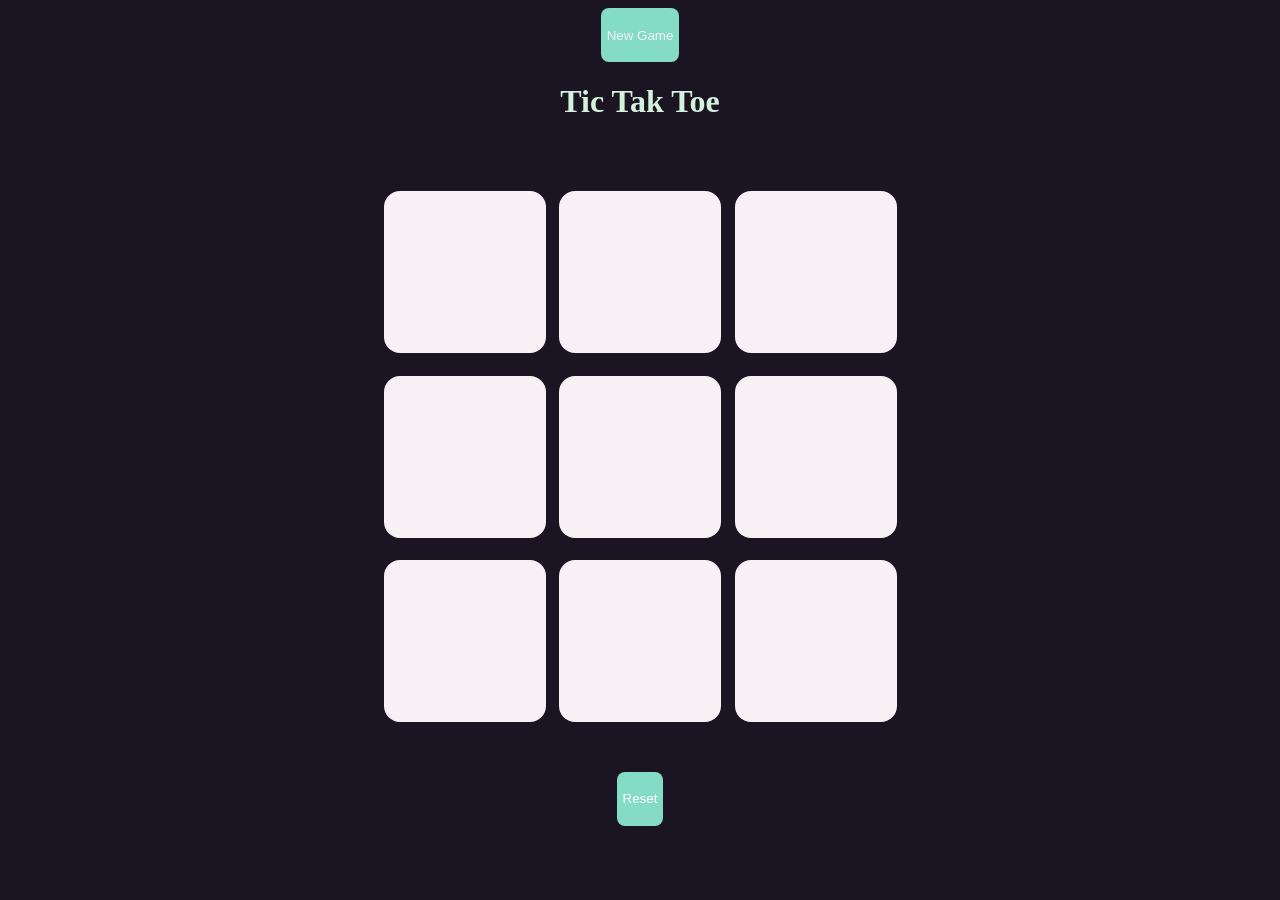
==== index.html @ e727a4c4 "done" ====
<!DOCTYPE html>
<html lang="en">
<head>
    <meta charset="UTF-8">
    <meta name="viewport" content="width=device-width, initial-scale=1.0">
    <link rel="stylesheet" href="style.css">
    <title>Tic Tak Toe</title>
</head>
<body>
    <div id="winner-id" class="winner-button hide">
        <p id="result">Winner </p>
    </div>
    <div>
        <button id="new-btn">New Game</button>
    </div>
    <h1>Tic Tak Toe</h1>
    <div id="container">
        <div id="game">
            <button class="box"></button>
            <button class="box"></button>
            <button class="box"></button>
            <button class="box"></button>
            <button class="box"></button>
            <button class="box"></button>
            <button class="box"></button>
            <button class="box"></button>
            <button class="box"></button>
        </div>
    </div>
    <button id="reset-btn">Reset</button>
    <script src="script.js"></script>
</body>
</html>
---- style.css ----
#box{
    margin: 2px;
}
body{
    background-color: #1A1423;
    text-align: center;
}
h1{
    color: #D4F2DB;
}
#container{
    height: 70vmin;
    display: flex;
    justify-content: center;
    align-items: center;
    gap: 1.5vmin;
}
#game{
    height: 60vmin;
    width: 60vmin;
    display: flex;
    flex-wrap: wrap;
    justify-content: center;
    align-items: center;
    gap: 1.5vmin;
}
.box{
    height: 18vmin;
    width: 18vmin;
    border-radius: 1rem;
    border: none;
    font-size: 8vmin;
    background-color: #F7F0F5;
    color: #0A2342
}
#new-btn{
    background-color: #84DCC6;
    color: #F7F0F5;
    border: none;
    height: 6vmin;
    border-radius: 0.5rem;
}
#reset-btn{
    background-color: #84DCC6;
    color: white;
    border: none;
    height: 6vmin;
    border-radius: 0.5rem;
}
#winner-id{
    color:#F7F0F5;
    font-size: 4vmin;
    border: 1px solid;
    border-radius: 1rem;
    width: fit-content;
    padding: 1.5vmin;
    margin: 2vmin auto;
}
.hide{
    display: none
}
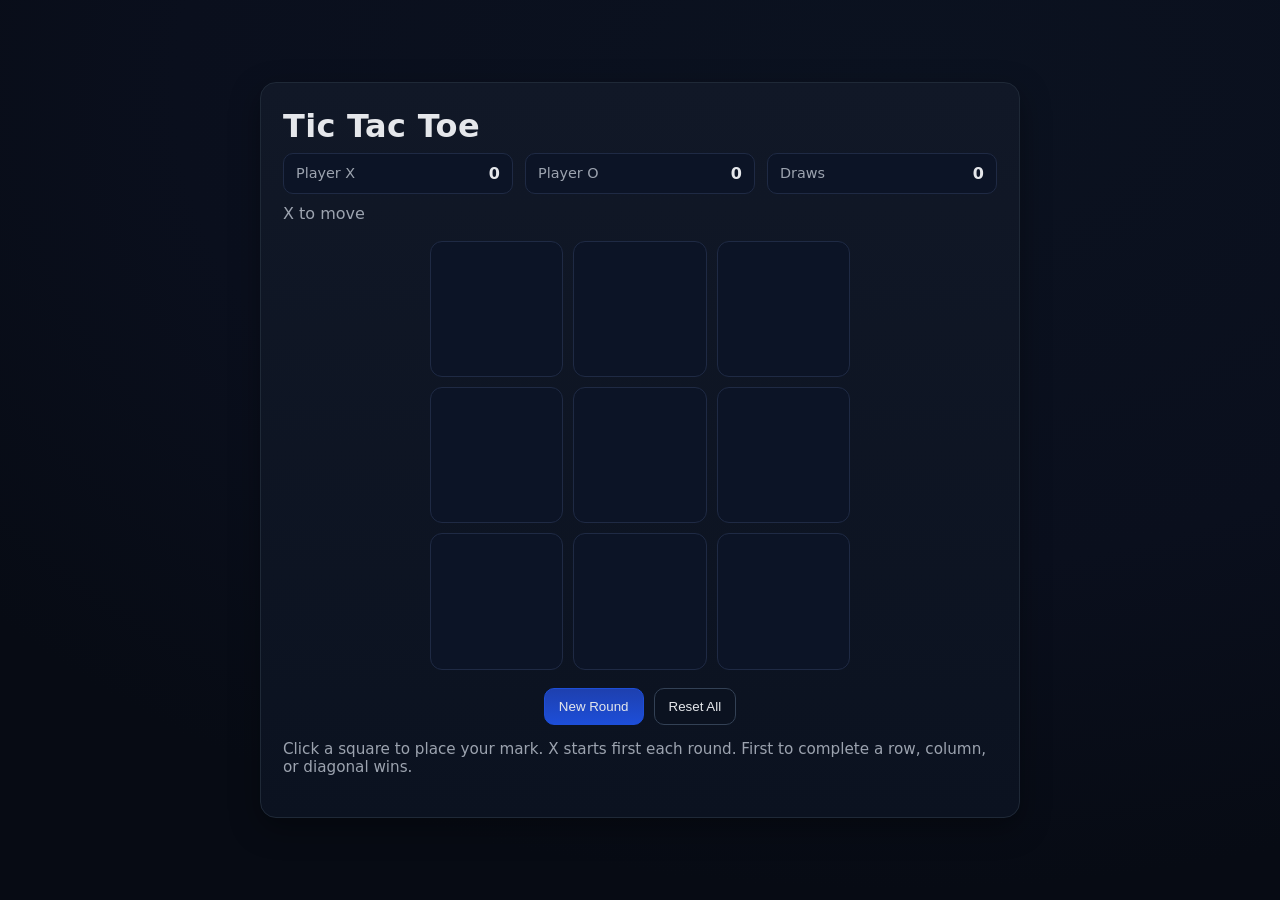
==== commit 36983448: "update" ====
--- a/index.html
+++ b/index.html
@@ -1,33 +1,57 @@
-<!DOCTYPE html>
+<!doctype html>
 <html lang="en">
-<head>
-    <meta charset="UTF-8">
-    <meta name="viewport" content="width=device-width, initial-scale=1.0">
-    <link rel="stylesheet" href="style.css">
-    <title>Tic Tak Toe</title>
-</head>
-<body>
-    <div id="winner-id" class="winner-button hide">
-        <p id="result">Winner </p>
-    </div>
-    <div>
-        <button id="new-btn">New Game</button>
-    </div>
-    <h1>Tic Tak Toe</h1>
-    <div id="container">
-        <div id="game">
-            <button class="box"></button>
-            <button class="box"></button>
-            <button class="box"></button>
-            <button class="box"></button>
-            <button class="box"></button>
-            <button class="box"></button>
-            <button class="box"></button>
-            <button class="box"></button>
-            <button class="box"></button>
+  <head>
+    <meta charset="utf-8" />
+    <meta name="viewport" content="width=device-width, initial-scale=1" />
+    <title>Tic Tac Toe</title>
+    <link rel="stylesheet" href="style.css" />
+  </head>
+  <body>
+    <main class="container">
+      <h1 class="app-title">Tic Tac Toe</h1>
+
+      <section class="scoreboard" aria-label="Scoreboard">
+        <div class="score">
+          <span class="label">Player X</span>
+          <span id="scoreX" class="value">0</span>
         </div>
-    </div>
-    <button id="reset-btn">Reset</button>
-    <script src="script.js"></script>
-</body>
-</html>+        <div class="score">
+          <span class="label">Player O</span>
+          <span id="scoreO" class="value">0</span>
+        </div>
+        <div class="score">
+          <span class="label">Draws</span>
+          <span id="scoreDraw" class="value">0</span>
+        </div>
+      </section>
+
+      <p id="statusText" class="status" role="status" aria-live="polite">X to move</p>
+
+      <div id="board" class="board" role="grid" aria-label="Tic Tac Toe board">
+        <button class="cell" role="gridcell" aria-label="Cell 1, empty" data-cell-index="0"></button>
+        <button class="cell" role="gridcell" aria-label="Cell 2, empty" data-cell-index="1"></button>
+        <button class="cell" role="gridcell" aria-label="Cell 3, empty" data-cell-index="2"></button>
+        <button class="cell" role="gridcell" aria-label="Cell 4, empty" data-cell-index="3"></button>
+        <button class="cell" role="gridcell" aria-label="Cell 5, empty" data-cell-index="4"></button>
+        <button class="cell" role="gridcell" aria-label="Cell 6, empty" data-cell-index="5"></button>
+        <button class="cell" role="gridcell" aria-label="Cell 7, empty" data-cell-index="6"></button>
+        <button class="cell" role="gridcell" aria-label="Cell 8, empty" data-cell-index="7"></button>
+        <button class="cell" role="gridcell" aria-label="Cell 9, empty" data-cell-index="8"></button>
+      </div>
+
+      <div class="controls">
+        <button id="newRoundBtn" class="btn primary" type="button">New Round</button>
+        <button id="resetGameBtn" class="btn" type="button" title="Reset everything (scores and board)">Reset All</button>
+      </div>
+
+      <footer class="help">
+        <p>
+          Click a square to place your mark. X starts first each round. First to
+          complete a row, column, or diagonal wins.
+        </p>
+      </footer>
+    </main>
+
+    <script defer src="script.js"></script>
+  </body>
+  </html>
--- a/style.css
+++ b/style.css
@@ -1,61 +1,171 @@
-#box{
-    margin: 2px;
+:root {
+  --bg: #0f172a;
+  --panel: #111827;
+  --panel-2: #0b1220;
+  --text: #e5e7eb;
+  --muted: #9ca3af;
+  --primary: #2563eb;
+  --accent: #10b981;
+  --danger: #ef4444;
+  --shadow: 0 10px 30px rgba(0, 0, 0, 0.35);
 }
-body{
-    background-color: #1A1423;
-    text-align: center;
+
+* {
+  box-sizing: border-box;
 }
-h1{
-    color: #D4F2DB;
+
+html, body {
+  height: 100%;
 }
-#container{
-    height: 70vmin;
-    display: flex;
-    justify-content: center;
-    align-items: center;
-    gap: 1.5vmin;
+
+body {
+  margin: 0;
+  font-family: ui-sans-serif, system-ui, -apple-system, Segoe UI, Roboto, Ubuntu,
+    Cantarell, Noto Sans, Helvetica, Arial, "Apple Color Emoji",
+    "Segoe UI Emoji";
+  background: radial-gradient(1200px 800px at 70% 10%, #0b1220, #0a0f1d 60%, #070b14);
+  color: var(--text);
+  display: grid;
+  place-items: center;
 }
-#game{
-    height: 60vmin;
-    width: 60vmin;
-    display: flex;
-    flex-wrap: wrap;
-    justify-content: center;
-    align-items: center;
-    gap: 1.5vmin;
+
+.container {
+  width: min(92vw, 760px);
+  margin: 32px auto;
+  background: linear-gradient(180deg, var(--panel), var(--panel-2));
+  border: 1px solid #1f2937;
+  border-radius: 16px;
+  padding: 24px 22px 26px;
+  box-shadow: var(--shadow);
 }
-.box{
-    height: 18vmin;
-    width: 18vmin;
-    border-radius: 1rem;
-    border: none;
-    font-size: 8vmin;
-    background-color: #F7F0F5;
-    color: #0A2342
+
+.app-title {
+  margin: 0 0 8px;
+  font-weight: 800;
+  letter-spacing: 0.3px;
 }
-#new-btn{
-    background-color: #84DCC6;
-    color: #F7F0F5;
-    border: none;
-    height: 6vmin;
-    border-radius: 0.5rem;
+
+.scoreboard {
+  display: grid;
+  grid-template-columns: repeat(3, 1fr);
+  gap: 12px;
+  margin-bottom: 10px;
 }
-#reset-btn{
-    background-color: #84DCC6;
-    color: white;
-    border: none;
-    height: 6vmin;
-    border-radius: 0.5rem;
+
+.score {
+  background: #0c1426;
+  border: 1px solid #1f2a44;
+  border-radius: 10px;
+  padding: 10px 12px;
+  display: flex;
+  align-items: center;
+  justify-content: space-between;
 }
-#winner-id{
-    color:#F7F0F5;
-    font-size: 4vmin;
-    border: 1px solid;
-    border-radius: 1rem;
-    width: fit-content;
-    padding: 1.5vmin;
-    margin: 2vmin auto;
+
+.score .label {
+  color: var(--muted);
+  font-size: 0.9rem;
 }
-.hide{
-    display: none
-}+
+.score .value {
+  font-weight: 700;
+}
+
+.status {
+  margin: 8px 0 18px;
+  color: var(--muted);
+}
+
+.board {
+  width: min(92vw, 420px);
+  margin: 0 auto 18px;
+  display: grid;
+  grid-template-columns: repeat(3, 1fr);
+  gap: 10px;
+}
+
+.cell {
+  position: relative;
+  display: grid;
+  place-items: center;
+  height: 0;
+  padding-bottom: 100%;
+  border-radius: 12px;
+  border: 1px solid #1f2a44;
+  background: #0c1426;
+  color: var(--text);
+  font-size: clamp(2.6rem, 9vw, 3.6rem);
+  font-weight: 800;
+  cursor: pointer;
+  transition: transform 120ms ease, background 120ms ease, border-color 120ms;
+}
+
+.cell:hover {
+  transform: translateY(-2px);
+  border-color: #2d3b63;
+  background: #0e1830;
+}
+
+.cell:disabled {
+  cursor: default;
+}
+
+.cell.mark-x {
+  color: var(--primary);
+  text-shadow: 0 4px 14px rgba(37, 99, 235, 0.35);
+}
+
+.cell.mark-o {
+  color: var(--accent);
+  text-shadow: 0 4px 14px rgba(16, 185, 129, 0.35);
+}
+
+.cell.win {
+  outline: 2px solid #fbbf24;
+  box-shadow: inset 0 0 0 2px #f59e0b, 0 0 0 4px rgba(245, 158, 11, 0.15);
+}
+
+.cell:focus-visible {
+  outline: 2px solid #94a3b8;
+  outline-offset: 2px;
+}
+
+.controls {
+  display: flex;
+  gap: 10px;
+  justify-content: center;
+}
+
+.btn {
+  appearance: none;
+  border: 1px solid #334155;
+  background: #0b1220;
+  color: var(--text);
+  padding: 10px 14px;
+  border-radius: 10px;
+  cursor: pointer;
+  transition: background 160ms ease, transform 120ms ease;
+}
+
+.btn:hover {
+  background: #0e1830;
+}
+
+.btn:active {
+  transform: translateY(1px);
+}
+
+.btn.primary {
+  border-color: #1d4ed8;
+  background: linear-gradient(180deg, #1e40af, #1d4ed8);
+}
+
+.btn.primary:hover {
+  background: linear-gradient(180deg, #1e3a8a, #1e40af);
+}
+
+.help {
+  margin-top: 14px;
+  color: var(--muted);
+  font-size: 0.95rem;
+}
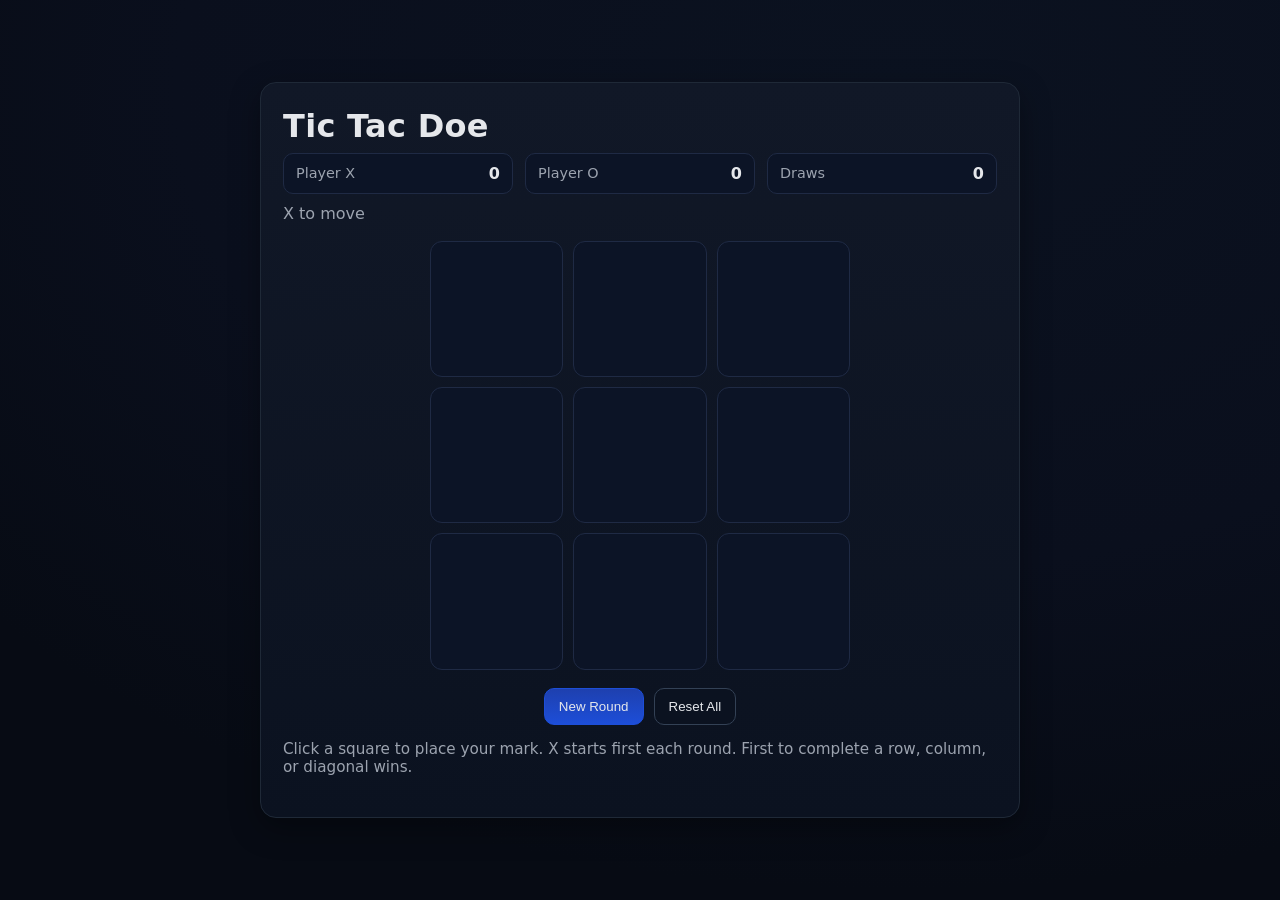
==== commit eac498f0: "tic-tak-doe" ====
--- a/index.html
+++ b/index.html
@@ -8,7 +8,7 @@
   </head>
   <body>
     <main class="container">
-      <h1 class="app-title">Tic Tac Toe</h1>
+      <h1 class="app-title">Tic Tac Doe</h1>
 
       <section class="scoreboard" aria-label="Scoreboard">
         <div class="score">
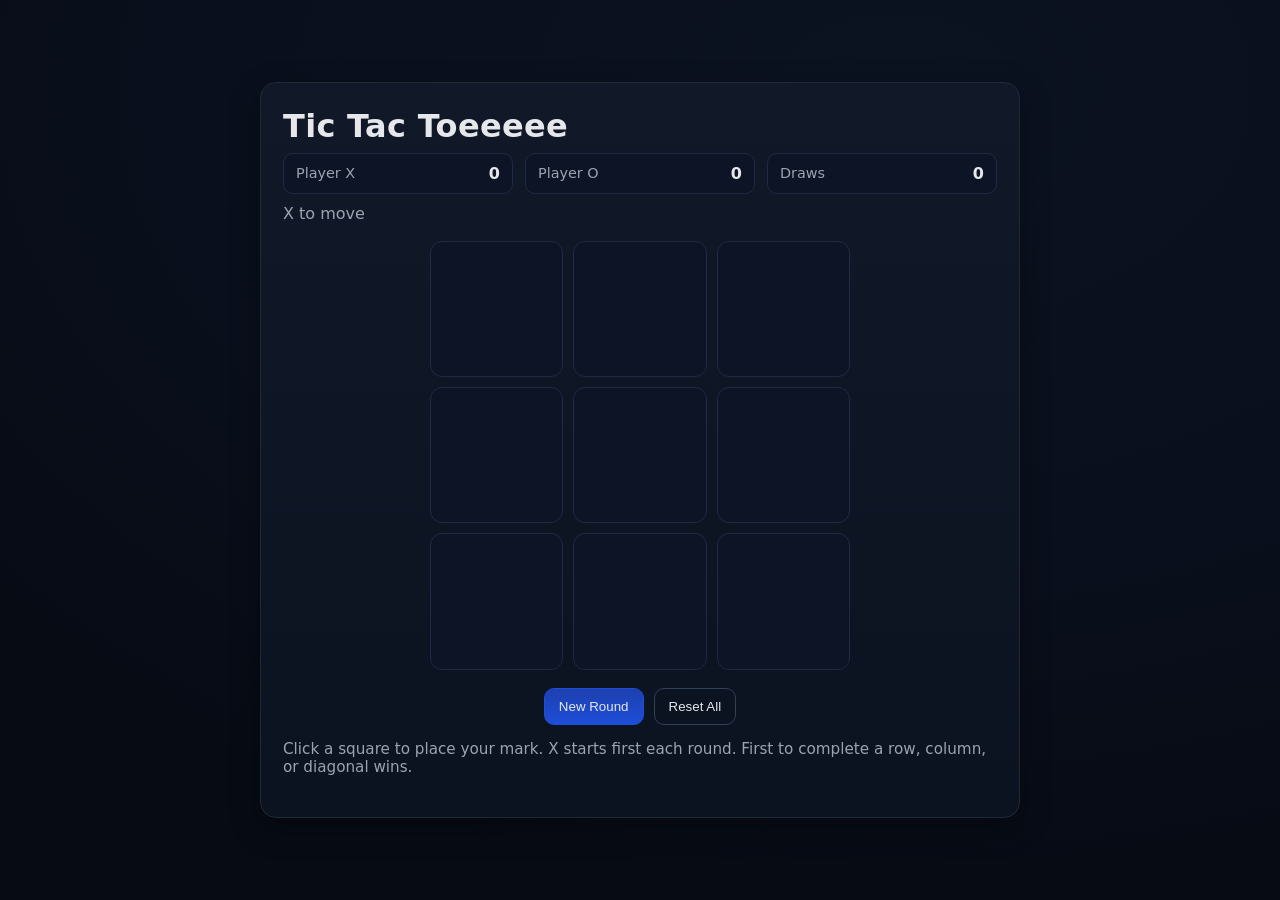
==== commit eb0d1961: "toeee" ====
--- a/index.html
+++ b/index.html
@@ -8,7 +8,7 @@
   </head>
   <body>
     <main class="container">
-      <h1 class="app-title">Tic Tac Doe</h1>
+      <h1 class="app-title">Tic Tac Toeeeee</h1>
 
       <section class="scoreboard" aria-label="Scoreboard">
         <div class="score">
